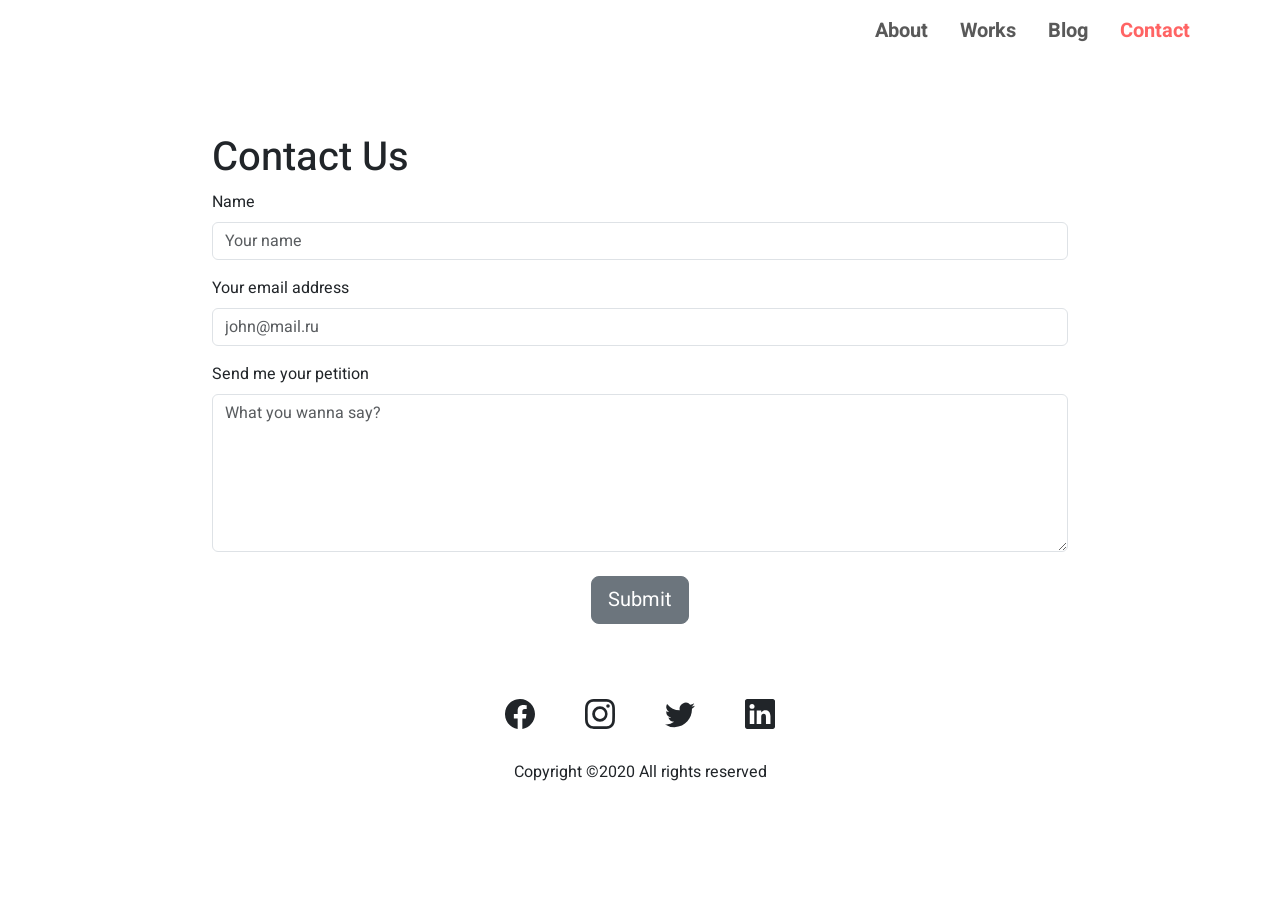
==== contact.html @ 69ee6f42 "Visit" ====
<!DOCTYPE html>
    <html lang="en">
        <head>
            <meta charset="UTF-8">
            <meta http-equiv="X-UA-Compatible" content="IE=edge">
            <meta name="viewport" content="width=device-width, initial-scale=1.0">
            <title>Contact-us</title>
            <link href="https://cdn.jsdelivr.net/npm/bootstrap@5.2.3/dist/css/bootstrap.min.css" rel="stylesheet" integrity="sha384-rbsA2VBKQhggwzxH7pPCaAqO46MgnOM80zW1RWuH61DGLwZJEdK2Kadq2F9CUG65" crossorigin="anonymous">
            <link href="/css/custom.css" rel="stylesheet">
            <link rel="preconnect" href="https://fonts.googleapis.com">
            <link rel="preconnect" href="https://fonts.gstatic.com" crossorigin>
            <link href="https://fonts.googleapis.com/css2?family=DM+Sans:ital,wght@0,400;0,500;0,700;1,400;1,500;1,700&family=Heebo:wght@100;200;300;400;500;600;700;800;900&family=Montserrat:ital,wght@0,100;0,200;0,300;0,400;0,500;0,600;0,700;0,800;0,900;1,100;1,200;1,300;1,400;1,500;1,600;1,700;1,800;1,900&family=Rubik:ital,wght@0,300;0,400;0,500;0,600;0,700;0,800;0,900;1,300;1,400;1,500;1,600;1,700;1,800;1,900&display=swap" rel="stylesheet">
        </head>
        <body>
          <!--Navbar section-->
          <nav class="navbar navbar-expand-sm text-end">
            <div class="container container-one d-flex justify-content-end d-fixed mb-sm-5">
              <button class="navbar-toggler" type="button" data-bs-toggle="collapse" data-bs-target="#navbarSupportedContent" aria-controls="navbarSupportedContent" aria-expanded="false" aria-label="Toggle navigation">
                <span class="navbar-toggler-icon"></span>
              </button>
              <div class="collapse navbar-collapse d-sm-flex justify-content-sm-end" id="navbarSupportedContent">
                <ul class="navbar-nav">
                  <li class="nav-item">
                    <a href="/main.html" class="nav-link fs-5 fw-bold pe-sm-4">About</a>
                  </li>
                  <li class="nav-item">
                    <a href="/work.html" class="nav-link fs-5 fw-bold pe-sm-4">Works</a>
                  </li>
                  <li class="nav-item">
                    <a href="/blog.html" class="nav-link fs-5 fw-bold pe-sm-4">Blog</a>
                  </li>
                  <li class="nav-item">
                    <a href="/contact.html" class="nav-link active-link fs-5 fw-bold">Contact</a>
                  </li>
                </ul>
              </div>
            </div>
          </nav>
          <!--/Navbar section-->

          <!--Contact section-->
          <section class="Contact-us">
            <div class="container container-two p-sm-0 mt-4">
                <h1>Contact Us</h1>
                <div class="mb-3">
                    <label for="exampleFormControlInput1" class="form-label">Name</label>
                    <input type="text" class="form-control" id="exampleFormControlInput1" placeholder="Your name">
                </div>
                <div class="mb-3">
                    <label for="exampleFormControlInput1" class="form-label">Your email address</label>
                    <input type="email" class="form-control" id="exampleFormControlInput1" placeholder="john@mail.ru">
                </div>
                <div class="mb-3">
                    <label for="exampleFormControlTextarea1" class="form-label">Send me your petition</label>
                    <textarea class="form-control" id="exampleFormControlTextarea1" rows="6" placeholder="What you wanna say?"></textarea>
                </div>
                <div class="d-flex justify-content-center mt-4">
                    <button type="button" class="btn btn-secondary btn-lg">Submit</button>
                </div>
            </div>
          </section>
          <!--/Contact section-->

          <!--Footer section-->
          <section class="footer-sec">
            <div class="container container-two text-center">
              <div class="footer-icon">
                <a href="#" class="text-decoration-none btn footer-btn">
                  <svg xmlns="http://www.w3.org/2000/svg" width="30" height="30" fill="currentColor" class="bi bi-facebook" viewBox="0 0 16 16">
                    <path d="M16 8.049c0-4.446-3.582-8.05-8-8.05C3.58 0-.002 3.603-.002 8.05c0 4.017 2.926 7.347 6.75 7.951v-5.625h-2.03V8.05H6.75V6.275c0-2.017 1.195-3.131 3.022-3.131.876 0 1.791.157 1.791.157v1.98h-1.009c-.993 0-1.303.621-1.303 1.258v1.51h2.218l-.354 2.326H9.25V16c3.824-.604 6.75-3.934 6.75-7.951z"/>
                  </svg>
                </a>
                <a href="#" class="text-decoration-none btn footer-btn">
                  <svg xmlns="http://www.w3.org/2000/svg" width="30" height="30" fill="currentColor" class="bi bi-instagram" viewBox="0 0 16 16">
                    <path d="M8 0C5.829 0 5.556.01 4.703.048 3.85.088 3.269.222 2.76.42a3.917 3.917 0 0 0-1.417.923A3.927 3.927 0 0 0 .42 2.76C.222 3.268.087 3.85.048 4.7.01 5.555 0 5.827 0 8.001c0 2.172.01 2.444.048 3.297.04.852.174 1.433.372 1.942.205.526.478.972.923 1.417.444.445.89.719 1.416.923.51.198 1.09.333 1.942.372C5.555 15.99 5.827 16 8 16s2.444-.01 3.298-.048c.851-.04 1.434-.174 1.943-.372a3.916 3.916 0 0 0 1.416-.923c.445-.445.718-.891.923-1.417.197-.509.332-1.09.372-1.942C15.99 10.445 16 10.173 16 8s-.01-2.445-.048-3.299c-.04-.851-.175-1.433-.372-1.941a3.926 3.926 0 0 0-.923-1.417A3.911 3.911 0 0 0 13.24.42c-.51-.198-1.092-.333-1.943-.372C10.443.01 10.172 0 7.998 0h.003zm-.717 1.442h.718c2.136 0 2.389.007 3.232.046.78.035 1.204.166 1.486.275.373.145.64.319.92.599.28.28.453.546.598.92.11.281.24.705.275 1.485.039.843.047 1.096.047 3.231s-.008 2.389-.047 3.232c-.035.78-.166 1.203-.275 1.485a2.47 2.47 0 0 1-.599.919c-.28.28-.546.453-.92.598-.28.11-.704.24-1.485.276-.843.038-1.096.047-3.232.047s-2.39-.009-3.233-.047c-.78-.036-1.203-.166-1.485-.276a2.478 2.478 0 0 1-.92-.598 2.48 2.48 0 0 1-.6-.92c-.109-.281-.24-.705-.275-1.485-.038-.843-.046-1.096-.046-3.233 0-2.136.008-2.388.046-3.231.036-.78.166-1.204.276-1.486.145-.373.319-.64.599-.92.28-.28.546-.453.92-.598.282-.11.705-.24 1.485-.276.738-.034 1.024-.044 2.515-.045v.002zm4.988 1.328a.96.96 0 1 0 0 1.92.96.96 0 0 0 0-1.92zm-4.27 1.122a4.109 4.109 0 1 0 0 8.217 4.109 4.109 0 0 0 0-8.217zm0 1.441a2.667 2.667 0 1 1 0 5.334 2.667 2.667 0 0 1 0-5.334z"/>
                  </svg>
                </a>
                <a href="#" class="text-decoration-none btn footer-btn">
                  <svg xmlns="http://www.w3.org/2000/svg" width="30" height="30" fill="currentColor" class="bi bi-twitter" viewBox="0 0 16 16">
                    <path d="M5.026 15c6.038 0 9.341-5.003 9.341-9.334 0-.14 0-.282-.006-.422A6.685 6.685 0 0 0 16 3.542a6.658 6.658 0 0 1-1.889.518 3.301 3.301 0 0 0 1.447-1.817 6.533 6.533 0 0 1-2.087.793A3.286 3.286 0 0 0 7.875 6.03a9.325 9.325 0 0 1-6.767-3.429 3.289 3.289 0 0 0 1.018 4.382A3.323 3.323 0 0 1 .64 6.575v.045a3.288 3.288 0 0 0 2.632 3.218 3.203 3.203 0 0 1-.865.115 3.23 3.23 0 0 1-.614-.057 3.283 3.283 0 0 0 3.067 2.277A6.588 6.588 0 0 1 .78 13.58a6.32 6.32 0 0 1-.78-.045A9.344 9.344 0 0 0 5.026 15z"/>
                  </svg>
                </a>
                <a href="#" class="text-decoration-none btn">
                  <svg xmlns="http://www.w3.org/2000/svg" width="30" height="30" fill="currentColor" class="bi bi-linkedin" viewBox="0 0 16 16">
                    <path d="M0 1.146C0 .513.526 0 1.175 0h13.65C15.474 0 16 .513 16 1.146v13.708c0 .633-.526 1.146-1.175 1.146H1.175C.526 16 0 15.487 0 14.854V1.146zm4.943 12.248V6.169H2.542v7.225h2.401zm-1.2-8.212c.837 0 1.358-.554 1.358-1.248-.015-.709-.52-1.248-1.342-1.248-.822 0-1.359.54-1.359 1.248 0 .694.521 1.248 1.327 1.248h.016zm4.908 8.212V9.359c0-.216.016-.432.08-.586.173-.431.568-.878 1.232-.878.869 0 1.216.662 1.216 1.634v3.865h2.401V9.25c0-2.22-1.184-3.252-2.764-3.252-1.274 0-1.845.7-2.165 1.193v.025h-.016a5.54 5.54 0 0 1 .016-.025V6.169h-2.4c.03.678 0 7.225 0 7.225h2.4z"/>
                  </svg>
                </a>
              </div>
              <p class="mt-4">Copyright ©2020 All rights reserved </p>
            </div>
          </section>
          <!--/Footer section-->
            <script src="https://cdn.jsdelivr.net/npm/bootstrap@5.2.3/dist/js/bootstrap.bundle.min.js" integrity="sha384-kenU1KFdBIe4zVF0s0G1M5b4hcpxyD9F7jL+jjXkk+Q2h455rYXK/7HAuoJl+0I4" crossorigin="anonymous"></script>
        </body>
    </html>
---- css/custom.css ----
body {
    font-family: "Heebo";
}

.active-link {
    color: #FF6464;
}

.navbar-nav a:hover {
    color: #FF6464;
}

@media (min-width: 1400px) {
    .container-one {
        max-width: 1156px;
    }
}

@media (min-width:1156px) {
    .container-two {
        max-width: 856px;
    }
}

@media (min-width:1156px) {
    .container-three {
        max-width: 682px;
    }
}

@media (max-width:576px) {
    .feature-img {
        width: 90%;
        height: 100%;
    }
}

/*Main section styles*/
.main-pic {
    width: 243px;
    height: 243px;
}

.post__section {
    background-color: #EDF7FA;
}
/*Main section styles*/

/*Featured works section styles*/
.feature-card-box-btn {
    border-radius: 1rem;
    background-color: #142850;
    padding: 0 0.625rem;
    color: white;
}

.feature-card-box-btn:hover {
    border-radius: 1rem;
    background-color: #142850;
    color: white;
}

.feature-card {
    border: 0;
}

.feature-line {
    margin-left: 0.75rem;
    margin-right: 0.75rem;
    margin-top: 1.5rem;
}
/*Featured works section styles*/

/*Footer section styles*/
.footer-sec{
    margin-top: 4.25rem;
}

.footer-btn {
    margin-right: 1.25rem;
}
/*Footer section styles*/
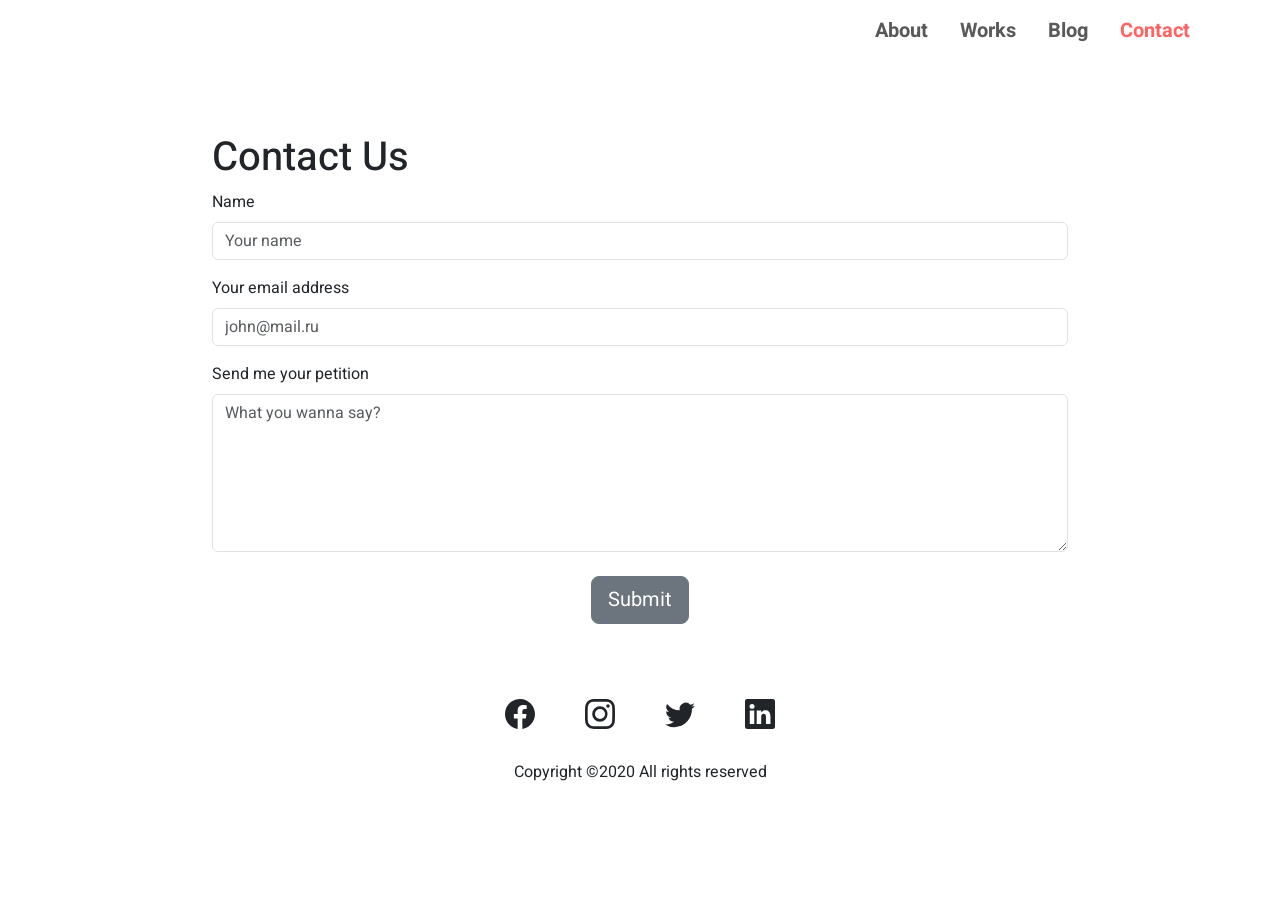
==== commit 9807e336: "Visit" ====
--- a/contact.html
+++ b/contact.html
@@ -21,7 +21,7 @@
               <div class="collapse navbar-collapse d-sm-flex justify-content-sm-end" id="navbarSupportedContent">
                 <ul class="navbar-nav">
                   <li class="nav-item">
-                    <a href="/main.html" class="nav-link fs-5 fw-bold pe-sm-4">About</a>
+                    <a href="/index.html" class="nav-link fs-5 fw-bold pe-sm-4">About</a>
                   </li>
                   <li class="nav-item">
                     <a href="/work.html" class="nav-link fs-5 fw-bold pe-sm-4">Works</a>
